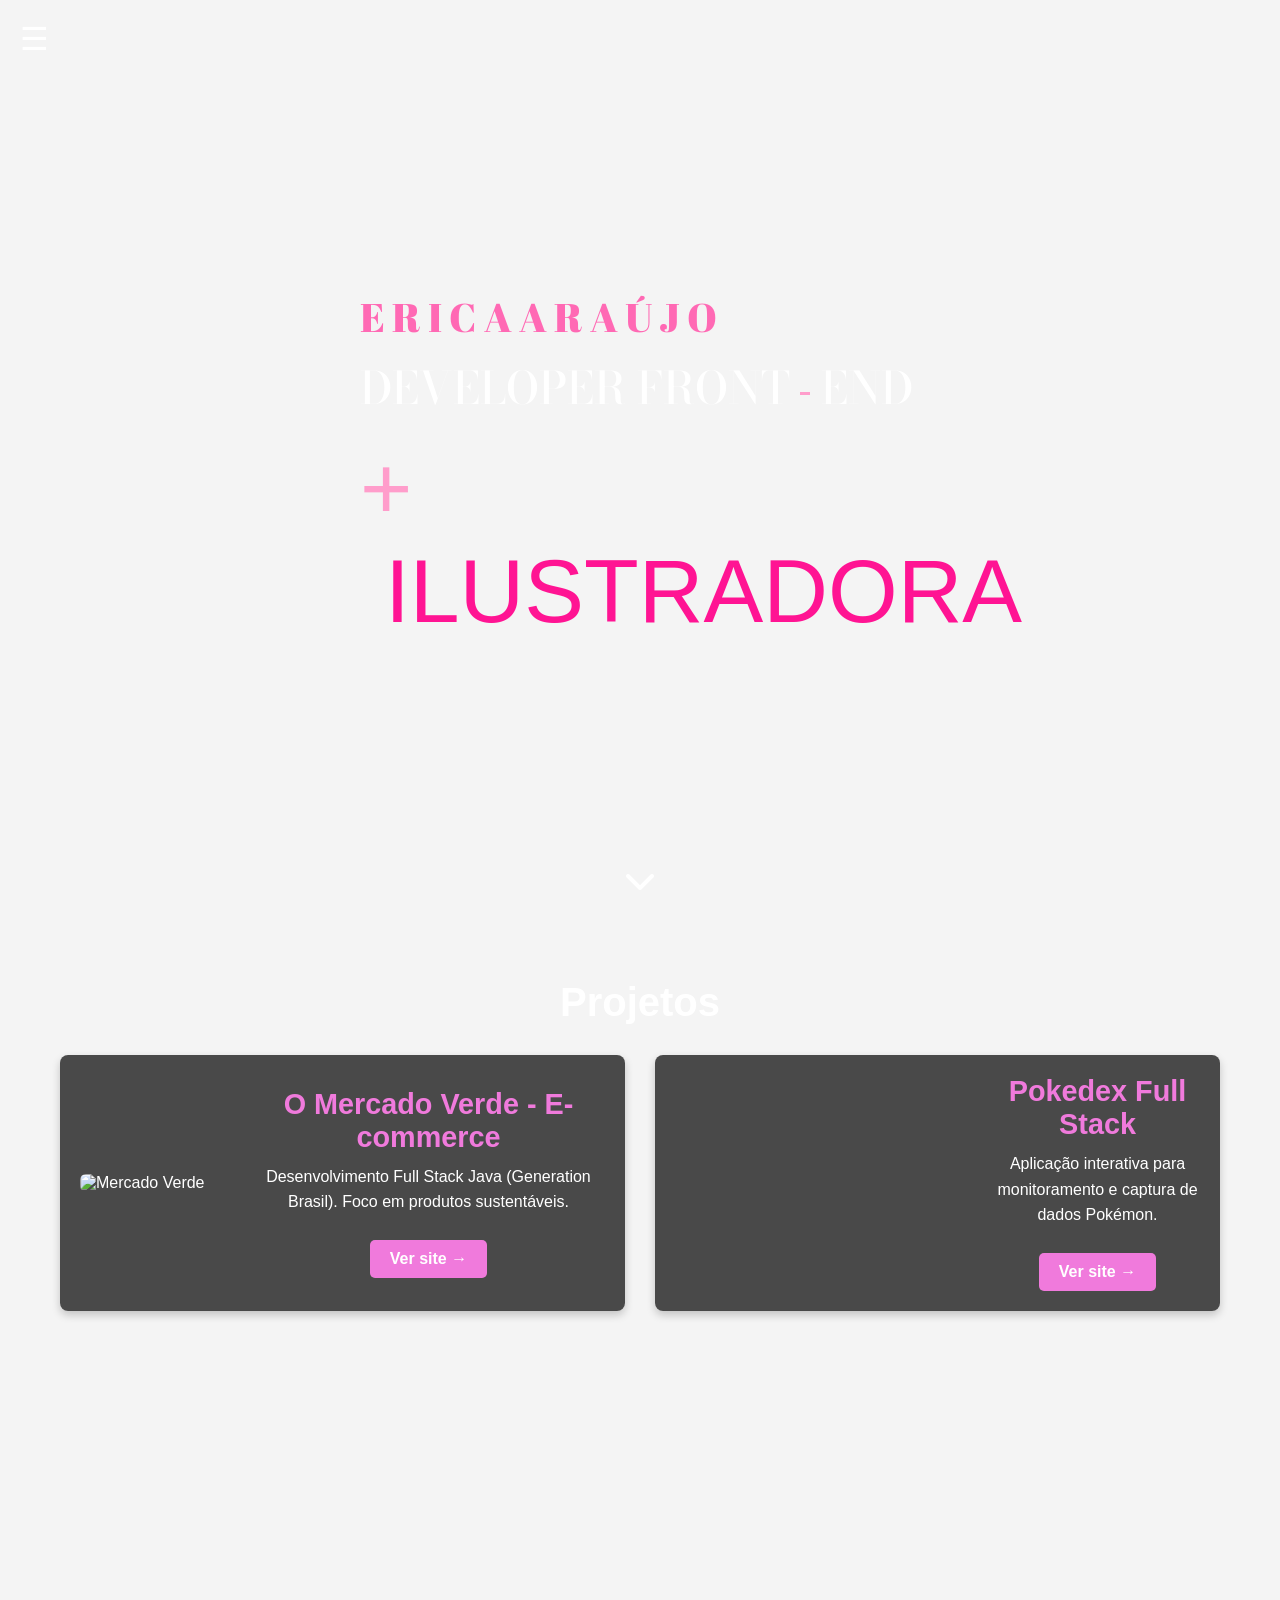
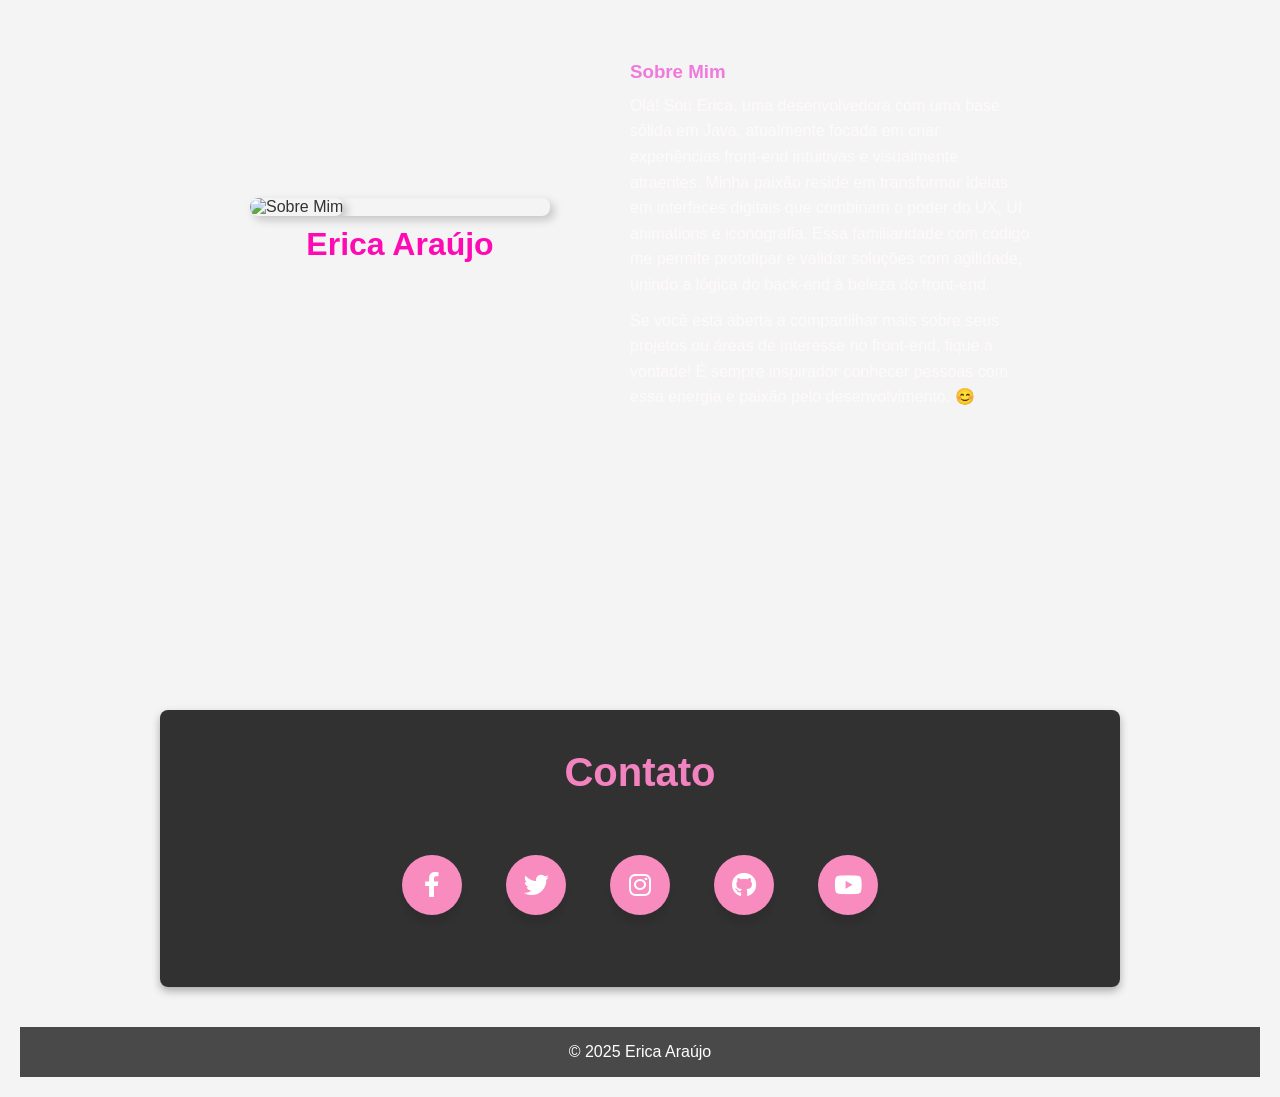
==== index.html @ 00ef0ef1 "meu portfolio 👩‍💻 Autoria Desenvolvido com dedicação por Erica Araújo da Silva." ====
<!DOCTYPE html>
<html lang="pt-br">
<head>
    
    <meta charset="UTF-8">
    <meta name="viewport" content="width=device-width, initial-scale=1.0">
    <title >Erica Araujo</title>
   <link rel="icon" href="data:image/svg+xml,<svg xmlns=%22http://www.w3.org/2000/svg%22 viewBox=%220 0 100 100%22><text y=%22.9em%22 font-size=%2290%22>🌸</text></svg>">
    <link rel="preconnect" href="https://fonts.googleapis.com">
    <link rel="preconnect" href="https://fonts.gstatic.com" crossorigin>
    <link href="https://fonts.googleapis.com/css2?family=Abril+Fatface&family=Bodoni+Moda:ital,opsz,wght@0,6..96,400..900;1,6..96,400..900&family=Chakra+Petch:ital,wght@0,300;0,400;0,500;0,600;0,700;1,300;1,400;1,500;1,600;1,700&display=swap" rel="stylesheet">
    <link rel="stylesheet" href="https://cdnjs.cloudflare.com/ajax/libs/font-awesome/6.0.0/css/all.min.css" integrity="sha512-9usAa10IRO0HhonpyAIVpjrylPvoDwiPUiKdWk5t3PyolY1cOd4DSE0Ga+ri4AuTroPR5aQvXU9xC6qOPnzFeg==" crossorigin="anonymous" referrerpolicy="no-referrer" />
    <link rel="stylesheet" href="style.css">
</head>
<body>
    <div class="conteudo-principal">
        <div id="menu-icon">&#9776;</div> <header class="inicio">
            <nav id="navegacao-principal">
                <ul>
            
                    <li><a href="#Home">Inicio</a></li>
                    <li><a href="#projetos">Projetos</a></li>
                    <li><a href="#habilidades">Habilidades</a></li>
                    <li><a href="#sobre">Sobre Mim</a></li>
                    <li><a href="#contato">Contato</a></li>
                    <li><a href="curriculo.html">Currículo</a></li>
                </ul>
            </nav>
        </header>

        <section id="apresentacao">
            <h1 class="nome-principal"> E R I C A     A R A Ú J O</h1>
            
            <div class="linha-decorativa"></div>
            <h2 class="profissao">
                DEVELOPER  FRONT<span class="linha-horizontal"></span> END  
            <div id="palavras-rotativas-container">
                <div class="linha-transicao"></div> 
                <span id="palavra-rotativa"></span>
            </div>
            
        </section>
        

         <div class="rolar-para-baixo">
            <i class="fa fa-chevron-down"></i>
         </div>
    
    </div>
        

    <section id="projetos">
    <h2>Projetos</h2>
    <div class="projetos-grid">
        
        <div class="projeto-item">
            <img src="imagens/The Green-Final (NOVO) (1).png" alt="Mercado Verde">
            <div class="projeto-info">
                <h3>O Mercado Verde - E-commerce</h3>
                <p>Desenvolvimento Full Stack Java (Generation Brasil). Foco em produtos sustentáveis.</p>
                <a href="https://projeto-the-green-market.vercel.app/" class="ver-site" target="_blank">Ver site →</a>
            </div>
        </div>

        <div class="projeto-item">
            <video autoplay loop muted playsinline class="video-projeto">
                <source src="/imagens/video-pokedex.mp4" type="video/mp4">
            </video>
            <div class="projeto-info">
                <h3>Pokedex Full Stack</h3>
                <p>Aplicação interativa para monitoramento e captura de dados Pokémon.</p>
                <a href="#" class="ver-site">Ver site →</a>
            </div>
        </div>

        </div>
</section>


<section id="sobre">
    <div class="sobre-container">
        <div class="sobre-imagem-e-nome">
            <div class="sobre-imagem" id="sobreImagemContainer">
                <img src="imagens/6.png" alt="Sobre Mim" id="sobreImagem">
            </div>
            <h2 class="nome-abaixo-imagem">Erica Araújo</h2>
        </div>
        <div class="sobre-texto">
            <h3>Sobre Mim</h3>
            <p>Olá! Sou Erica, uma desenvolvedora com uma base sólida em Java, atualmente focada em criar experiências front-end intuitivas e visualmente atraentes. Minha paixão reside em transformar ideias em interfaces digitais que combinam o poder do UX, UI animations e iconografia. Essa familiaridade com código me permite prototipar e validar soluções com agilidade, unindo a lógica do back-end à beleza do front-end. </p>
            <p>Se você está aberta a compartilhar mais sobre seus projetos ou áreas de interesse no front-end, fique à vontade! É sempre inspirador conhecer pessoas com essa energia e paixão pelo desenvolvimento. 😊</p>
        </div>
    </div>
</section>

<section id="contato">
    <h2>Contato</h2>
    <div class="container">

        <div class="button">
            <div class="icon">
                <i class="fab fa-facebook-f"></i>
            </div>
            <span>Facebook</span>
        </div>

        <div class="button">
            <div class="icon">
                <i class="fab fa-twitter"></i>
            </div>
            <span>Twitter</span>
        </div>

        <div class="button">
            <div class="icon">
                <i class="fab fa-instagram"></i>
            </div>
            <span>Instagram</span>
        </div>

        <div class="button">
            <div class="icon">
                <i class="fab fa-github"></i>
            </div>
            <span>Github</span>
        </div>

        <div class="button">
            <div class="icon">
                <i class="fab fa-youtube"></i>
            </div>
            <span>Youtube</span>
        </div>



    </div>
</section>
    

    

    <footer>

    <p>&copy; 2025 Erica Araújo</p>
</footer>

    <video autoplay loop muted class="video-fundo">
        <source src="videos/fundo0.22.mp4" type="video/mp4">
        Seu navegador não suporta vídeos HTML5.
    </video>

    <script src="script.js"></script> 
</body>
</html>
---- style.css ----
@import url('https://use.fontawesome.com/releases/v6.5.1/css/all.css');


* {
    font-family: Verdana, Geneva, Tahoma, sans-serif; 
    margin: 0;
    padding: 0;
    box-sizing: border-box;
  }





body {
    font-family:"Abril Fatface", serif;
    margin: 0;
    padding: 0;
    overflow-x: hidden; /* Impede barra de rolagem horizontal */
}


.conteudo-principal {
    position: relative; /* Garante que o conteúdo fique acima do vídeo */
    z-index: 1; /* Coloca o conteúdo acima do vídeo */
    min-height: 100vh; /* Garante que o conteúdo principal ocupe pelo menos a altura da tela */
    display: flex;
    flex-direction: column;
}

.video-fundo {
    position: fixed;
    top: 0;
    left: 0;
    width: 100%;
    height: 100%;
    object-fit: cover; /* Cobrir toda a tela mantendo a proporção */
    z-index: -1; /* Coloca o vídeo atrás do conteúdo */
}

/* Estilos para header, sections, footer, etc. (mantenha seus estilos existentes) */
.inicio {
    background-color: rgba(0, 0, 0, 0.5);
    color: #fff;
    padding: 1em 0;
    text-align: center;
    position: relative;
}





#menu-icon {
    color: #fff;
    font-size: 2em;
    cursor: pointer;
    position: fixed;
    top: 20px;
    left: 20px;
    z-index: 2;
}

.inicio nav#navegacao-principal {
    display: none;
    background-color: rgba(0, 0, 0, 0.8);
    position: fixed;
    top: 0;
    left: 0;
    width: 100%;
    padding: 1em 0;
    text-align: center;
    z-index: 1;
}

.inicio nav#navegacao-principal ul {
    list-style: none;
    padding: 0;
    margin: 0;
    display: flex; /* Use flexbox para alinhar os itens horizontalmente */
    justify-content: center; /* Centraliza os itens na horizontal */
}

.inicio nav#navegacao-principal ul li {
    display: inline; /* Mantém os itens em linha */
    margin: 0 15px; /* Adiciona margem horizontal entre os itens */
}

.inicio nav#navegacao-principal ul li a {
    text-decoration: none;
    color: #fff;
    font-weight: bold;
    transition: color 0.3s ease, border-bottom 0.3s ease;
    padding-bottom: 5px;
}

.inicio nav#navegacao-principal ul li a:hover {
    color: #f07adc;
    border-bottom: 2px solid #f07adc;
}

.inicio nav#navegacao-principal ul li a:active {
    color: #fa45cd;
    border-bottom: 2px solid #fa45cd;
}

.inicio {
    position: relative;
    padding: 0;
    text-align: left;
}

#apresentacao {
    text-align: left;
    padding: 80px 20px; /* Padding superior e inferior maior, laterais menores */
    margin: 80px auto 0 auto; /* Centraliza horizontalmente e ajusta a margem superior */
    border-radius: 2px;
    box-shadow: none;
    position: relative;
    width: 90%; /* Ocupa 90% da largura para responsividade */
    max-width: 960px; /* Largura máxima para telas maiores */
}

#apresentacao h1.nome-principal {
    font-size: 2em; /* Tamanho base da fonte */
    font-family: "Abril Fatface", serif;
    font-weight: normal;
    margin-bottom: 10px;
    text-align: left;
    color: #FF69B4;
    word-break: break-word; /* Evita quebras de linha em palavras longas */
}

#apresentacao h2.profissao {
    font-size: 2em; /* Tamanho base da fonte */
    font-family: "Bodoni Moda", serif;
    font-weight: 500;
    text-align: left;
    color: #fff;
    white-space: normal; /* Permite que a profissão quebre em várias linhas */
    word-break: break-word; /* Evita quebras de linha em palavras longas */
}

.linha-horizontal {
    display: inline-block;
    width: 2px; /* Diminui a largura para 30 pixels */
    height: 2px;
    background-color: #ff9dcb;
    margin-left: 10px;
    vertical-align: middle;
}

#palavras-rotativas-container {
    margin-top: 15px;
    text-align: left;
    font-size: 2em; /* Tamanho base da fonte */
    color: #ff1493;
    position: relative;
    display: inline-block;
}

#palavra-rotativa::before {
    content: "+ ";
    color: #ff9dcb;
    margin-right: 5px;
}

.linha-transicao {
    position: absolute;
    top: 50%;
    left: 0;
    width: 100%;
    height: 50px; /* Reduz a altura da linha de transição */
    background-color: #ff69b4;
    transform: translateY(-50%) scaleX(0);
    opacity: 0;
    transition: opacity 0.3s ease-in-out, transform 0.3s ease-in-out;
}

.transicionando .linha-transicao {
    opacity: 1;
    transform: translateY(-50%) scaleX(1);
}

.transicionando #palavra-rotativa {
    opacity: 0;
}



/* Media query para telas menores (até 600px) */
@media (max-width: 600px) {
    #apresentacao {
        padding: 60px 15px;
        margin-top: 60px; /* Ajusta a margem para baixo do menu fixo */
        width: 95%;
    }

    #apresentacao h1.nome-principal {
        font-size: 2em;
        text-align: center;
    }

    #apresentacao h2.profissao {
        font-size: 1.6em;
        text-align: center;
    }

    #palavras-rotativas-container {
        font-size: 1.3em;
        text-align: center;
    }

    .linha-horizontal {
        display: none; /* Oculta a linha em telas muito pequenas */
    }
}

/* Media query para telas médias (acima de 600px e até 992px) */
@media (min-width: 601px) and (max-width: 992px) {
    #apresentacao {
        padding: 100px 30px;
        width: 85%;
    }

    #apresentacao h1.nome-principal {
        font-size: 2.5em;
    }

    #apresentacao h2.profissao {
        font-size: 2.5em;
    }

    #palavras-rotativas-container {
        font-size: 2em;
    }
}

/* Media query para telas grandes (acima de 992px) */
@media (min-width: 993px) {
    #apresentacao {
        padding: 170px;
        margin-left: 170px; /* Restaura a margem esquerda original */
        width: fit-content; /* Adapta a largura ao conteúdo */
        max-width: none; /* Remove a largura máxima */
    }

    #apresentacao h1.nome-principal {
        font-size: 2.5em; /* Aumenta a fonte em telas grandes */
        text-align: left;
    }

    #apresentacao h2.profissao {
        font-size: 2.8em; /* Aumenta a fonte em telas grandes */
        text-align: left;
    }

    #palavras-rotativas-container {
        font-size: 2em; /* Aumenta a fonte em telas grandes */
        text-align: left;
    }

    .linha-horizontal {
        display: inline-block; /* Mostra a linha em telas grandes */
        width: 10px;
        height: 3px;
    }
}
#palavra-rotativa {
    display: inline-block;
    opacity: 1; /* Inicialmente visível */
    transition: opacity 0.3s ease-in-out;
}
.rolar-para-baixo {
    position: absolute;
    bottom: 20px; /* Ajuste a distância da parte inferior */
    left: 50%;
    transform: translateX(-50%);
    color: #fff; /* Cor do ícone */
    font-size: 2em; /* Tamanho do ícone */
    cursor: pointer;
    animation: moverParaBaixo 1.5s ease-in-out infinite;
}

@keyframes moverParaBaixo {
    0% { transform: translateY(0) translateX(-50%); opacity: 0.8; }
    50% { transform: translateY(10px) translateX(-50%); opacity: 1; }
    100% { transform: translateY(0) translateX(-50%); opacity: 0.8; }
}


#projetos {
    padding: 40px 20px;
    margin: 20px auto;
    background-color: transparent; /* Mantenha o fundo transparente, se desejar */
    color: #fff; /* Cor do texto branco */
    text-align: center; /* Centraliza o título "Projetos" */
    max-width: 1200px; /* Largura máxima da seção */
}

#projetos h2 {
    color: #fff;
    margin-bottom: 30px;
    font-size: 2.5em;
}

#projetos h2:hover {
    color: #ff69b4; /* Cor rosa (você pode usar outra tonalidade de rosa) */
    cursor: pointer; /* Opcional: muda o cursor para indicar interatividade */
}

.projetos-grid {
    display: grid;
    grid-template-columns: repeat(auto-fit, minmax(300px, 1fr)); /* Cria colunas responsivas */
    gap: 30px; /* Espaçamento entre os itens */
    margin-top: 20px;
}

.projeto-item {
    background-color: rgba(0, 0, 0, 0.7);
    border-radius: 8px;
    padding: 20px;
    text-align: left;
    box-shadow: 0 4px 8px rgba(0, 0, 0, 0.2);
    transition: transform 0.3s ease;
    margin-bottom: 20px;
    display: grid; /* Ativa o Grid */
    display: flex;
    grid-template-columns: 200px 1fr; /* Define duas colunas: imagem (largura fixa) e texto (ocupa o restante) */
    gap: 20px; /* Espaçamento entre as colunas */
    align-items: center; /* Alinha verticalmente os itens */
}



.projeto-item img {
    width: 50%;
    height: auto;
    border-radius: 6px;
}

@media (max-width: 768px) {
    .projeto-item {
        grid-template-columns: 1fr; /* Uma coluna em telas menores */
    }
    .projeto-item img {
        margin-bottom: 15px;
    }
}



.projeto-item h3 {
    color: #f07adc;
    margin-top: 0;
    margin-bottom: 10px;
    font-size: 1.8em;
}

.projeto-item p {
    line-height: 1.6;
    margin-bottom: 15px;
    font-size: 1em;
}

.projeto-item .ver-site {
    display: inline-block;
    background-color: #f07adc;
    color: #fff;
    padding: 10px 20px;
    border-radius: 5px;
    text-decoration: none;
    font-weight: bold;
    transition: background-color 0.3s ease;
}

.projeto-item .ver-site:hover {
    background-color: #fa45cd;
}
.projeto-info {
    /* Outros estilos que você já tenha */
    display: flex;
    flex-direction: column;
    align-items: center; /* Centraliza horizontalmente */
    text-align: center; /* Centraliza o texto dentro do elemento, se necessário */
}

.projeto-info h3 {
    margin-bottom: 10px; /* Ajuste o espaçamento conforme necessário */
}

.ver-site {
    /* Seus estilos existentes para o botão */
    /* Adicione margens para controlar o espaçamento ao redor do botão, se necessário */
    margin-top: 10px;
}

/* Estilos para telas menores (opcional: empilha imagem e texto) */
@media (max-width: 768px) {
    .projeto-item {
        grid-template-columns: 1fr; /* Uma coluna em telas menores */
    }

    .projeto-item img {
        margin-bottom: 15px;
    }
}

.habilidades-container {
    display: flex;
    flex-wrap: wrap;
    justify-content: center;
    gap: 20px; /* Espaçamento entre os cards */
}

.habilidade-card {
    width: 150px; /* Ajuste conforme necessário */
    height: 150px; /* Ajuste conforme necessário */
    perspective: 1000px; /* Necessário para o efeito 3D */
    justify-content: center;
}

.card-inner {
    position: relative;
    width: 100%;
    height: 100%;
    transition: transform 0.8s;
    transform-style: preserve-3d;
    cursor: pointer; /* Indica que o cartão é interativo */
}

.habilidade-card:hover .card-inner {
    transform: rotateY(180deg);
}

.card-front, .card-back {
    position: absolute;
    width: 100%;
    height: 100%;
    backface-visibility: hidden; /* Esconde a parte de trás quando virada */
    display: flex;
    justify-content: center;
    align-items: center;
    border-radius: 8px; /* Opcional: bordas arredondadas */
    box-shadow: 2px 2px 5px rgba(14, 14, 14, 0.103); /* Opcional: sombra */
}

.card-front {
    background-color: #00000000; /* Cor de fundo da frente */
}

.card-back {
    justify-content: center;
    background-color: #ff1fcf; /* Cor de fundo de trás */
    transform: rotateY(180deg);
}

.card-front img {
    justify-content: center;
    max-width: 80%;
    max-height: 80%;
}

.card-back h3 {
    margin: 0;
    font-size: 1.2em;
}
.seta-lateral {
    position: absolute;
    top: 50%;
    right: 10px;
    transform: translateY(-50%);
    font-size: 1.5em;
    color: #666; /* Cor da seta */
}



#habilidades {
    padding: 20px;
    margin: 20px auto;
    background: linear-gradient(45deg, rgba(0, 0, 0, 0.7), rgba(30, 30, 30, 0.7), rgba(0, 0, 0, 0.7));
    background-size: 200% 200%;
    border-radius: 5px;
    box-shadow: 0 0 10px rgba(0, 0, 0, 0.1);
    text-align: center;
    position: relative;
    max-width: 960px;
    color: #fff;
    overflow: hidden;
    animation: moverFundoHabilidades 4s ease infinite; /* Adiciona a animação */
    justify-content: center;
}

#habilidades h2 {
    color: #fff;
    margin-bottom: 1em;
}

@keyframes moverFundoHabilidades {
    0% {background-position: 0% 50%;}
    50% {background-position: 100% 50%;}
    100% {background-position: 0% 50%;}
}

.habilidades-container {
    display: flex;
    padding: 20px 0;
    width: fit-content;
    animation: carrosselSuave 30s linear infinite;
    /* Remova a propriedade gap se estiver causando problemas */
    /* gap: 20px; */
}



/* ... (seu CSS anterior) ... */

.habilidade-card {
    background-color: rgba(255, 255, 255, 0.1);
    border: 1px solid rgba(255, 255, 255, 0.2);
    border-radius: 8px;
    padding: 5px; /* Diminuí o padding interno */
    width: 90px; /* Diminuindo a largura */
    height: 80px; /* Diminuindo a altura */
    box-shadow: 0 2px 5px rgba(0, 0, 0, 0.2);
    text-align: center;
    flex-shrink: 0;
    perspective: 1000px;
    cursor: pointer;
    transition: transform 0.6s ease-in-out;
    transform-style: preserve-3d;
    margin-right: 20px;
}

.card-front img {
    max-width: 150px; /* Diminuí o tamanho máximo da imagem */
    max-height: 60px;
    margin-bottom: 0.5em; /* Mantive a margem inferior */
    transform: rotateY(180deg);
}

.card-front h3 {
    font-size: 1em; /* Diminuí o tamanho da fonte do título */
    transform: rotateY(180deg);
}

.card-back p {
    font-size: 0.85em; /* Diminuí o tamanho da fonte da descrição */
    transform: rotateY(180deg);
}

/* Responsividade (ajuste conforme necessário para telas menores) */
@media (max-width: 768px) {
    .habilidade-card {
        min-width: 150px; /* Ajuste para telas menores */
        padding: 10px;
        margin-right: 15px;
    }

    .card-front img {
        max-width: 50px;
        max-height: 50px;
        margin-bottom: 0.3em;
    }

    .card-front h3 {
        font-size: 0.9em;
    }

    .card-back p {
        font-size: 0.75em;
        transform: rotateY(180deg);
    }
}

.habilidade-card h3 {
    margin-top: 0;
    text-align: center;
}

.habilidade-card:last-child {
    margin-right: 0;
}




/* Responsividade para a seção de habilidades */
@media (max-width: 768px) {
    #apresentacao h1 {
        font-size: 2em;
    }

    #apresentacao button {
        font-size: 0.9em;
        padding: 0.6em 1.2em;
    }

    #sobre {
        padding-left: 10px;
        padding-right: 10px;
        margin: 10px auto;
    }

    .habilidades-container {
        padding-left: 10px;
        padding-right: 10px;
    }

    .habilidade-card {
        min-width: 150px;
        margin-right: 10px;
        padding: 10px;
    }

    .card-front img {
        max-width: 60px;
        max-height: 60px;
        margin-bottom: 0.3em;
    }

    .card-front h3 {
        font-size: 1em;
    }

    .card-back p {
        font-size: 0.8em;
        
    }
}

#sobre {
    padding: 90px;
    max-width: 960px;
    margin: 200px auto;
    position: relative;
}

.sobre-container {
    display: flex; /* Alinha os itens (imagem/nome e texto) lado a lado */
    align-items: center; /* Alinha verticalmente os itens ao centro */
    width: 100%;
    gap: 80px; /* Espaçamento entre a imagem/nome e o texto */
}

.sobre-imagem-e-nome {
    display: flex;
    flex-direction: column; /* Alinha imagem e nome verticalmente */
    align-items: center; /* Centraliza imagem e nome horizontalmente */
    margin-bottom: 0; /* Remove a margem inferior que tínhamos antes */
}

.sobre-imagem {
    width: 300px; /* Defina uma largura fixa para a imagem */
    position: relative;
    perspective: 800px;
    overflow: hidden;
    border-radius: 8px;
    box-shadow: 4px 4px 10px rgba(0, 0, 0, 0.2);
    margin-bottom: 10px; /* Espaço entre a imagem e o nome */
}

.sobre-imagem img {
    width: 100%;
    height: auto;
    border-radius: 8px;
    box-shadow: 4px 4px 10px rgba(0, 0, 0, 0.2);
    transition: transform 0.3s ease-out;
    transform-origin: center center;
}

.sobre-imagem:hover img {
    transform: translate(10px, -10px);
    box-shadow: 8px 8px 15px rgba(0, 0, 0, 0.4);
}

.nome-abaixo-imagem {
    margin-top: 0;
    font-size: 2em;
    color: #333;
    margin-bottom: 0; /* Remove a margem inferior para alinhar com o texto */
}

.sobre-texto {
    flex: 1; /* O texto ocupa o espaço restante à direita */
    text-align: left;
}

.sobre-texto h3 {
    text-align: left; /* Alinha o subtítulo "Sobre Mim" à esquerda */
    margin-top: 0;
    margin-bottom: 10px;
}

.sobre-texto p {
    color: #fffafa;
    line-height: 1.6;
    margin-bottom: 10px;
}
#sobre h2 {
    text-align: center;
    margin-bottom: 20px; /* Espaço abaixo do título */
    color: #ff09b5;
}
/* Media query para telas menores (até 768px) */
@media (max-width: 768px) {
    #sobre {
        padding: 20px; /* Reduz o padding em telas menores */
        margin: 100px auto; /* Ajusta a margem superior */
    }

    .sobre-container {
        flex-direction: column; /* Empilha imagem e texto */
        align-items: center; /* Centraliza os itens */
        gap: 20px; /* Reduz o espaçamento */
    }

    .sobre-imagem-e-nome {
        align-items: center; /* Centraliza imagem e nome */
    }

    .sobre-imagem {
        width: 80%; /* Aumenta a largura da imagem */
        max-width: 300px; /* Mantém um limite máximo */
        margin-bottom: 20px; /* Adiciona espaço abaixo da imagem */
    }

    .sobre-texto {
        text-align: center; /* Centraliza o texto */
    }

    .sobre-texto h3 {
        text-align: center; /* Centraliza o subtítulo */
    }
}

/* Media query para telas ainda menores (até 480px) */
@media (max-width: 480px) {
    .sobre-imagem {
        width: 95%; /* Ocupa quase toda a largura em telas muito pequenas */
    }

    .nome-abaixo-imagem {
        font-size: 1.5em; /* Reduz o tamanho do nome em telas muito pequenas */
    }
}
@media (max-width: 768px) {
    .inicio nav#navegacao-principal {
        display: block; /* Garante que o menu apareça quando o ícone é clicado */
        padding: 2em 0; /* Aumenta o padding vertical */
    }

    .inicio nav#navegacao-principal ul {
        flex-direction: column; /* Alinha os itens verticalmente */
        align-items: center; /* Centraliza os itens */
    }

    .inicio nav#navegacao-principal ul li {
        margin: 15px 0; /* Aumenta a margem vertical */
        display: block; /* Faz com que cada item ocupe uma linha */
    }

    
}
#contato {
    padding: 40px 20px;
    margin: 40px auto;
    background-color: rgba(0, 0, 0, 0.8);
    border-radius: 8px;
    box-shadow: 0 4px 8px rgba(0, 0, 0, 0.3);
    text-align: center;
    position: relative;
    max-width: 960px;
    color: #fff;
}

#contato h2 {
    color: #f382c0;
    margin-bottom: 1.5em;
    font-size: 2.5em;
}

#contato p {
    color: #eee;
    font-size: 1.1em;
    line-height: 1.7;
    margin-bottom: 2em;
}

#contato > div {
    display: flex;
    justify-content: center;
    gap: 30px;
    margin-bottom: 2em;
    flex-wrap: wrap;
}

:root{
    --facebook:#4267b2;
    --twitter: #1da1f2;
    --instagram: #e1306c;
    --github: #333;
    --youtube: #ff0000;
}



.container .button{
    display: inline-block;
    height: 60px;
    width: 60px;
    margin: 0 7px;
    background-color: #f88cbf;
    overflow: hidden;
    border-radius: 50px;
    cursor: pointer;
    box-shadow: 0px 10px 10px rgba(0, 0, 0, 0.1);
    transition: all 0.3s ease-out;
}

.container .button .icon{
    display: inline-block;
    height: 60px;
    width: 60px;
    text-align: center;
    line-height: 60px;
    border-radius: 50px;
    transition: all 0.3s ease-out;
}

.container .button:hover{
    width: 200px;
}

.container .button:hover .icon{
    color: #fff;
}

.container .button:nth-child(1):hover .icon{
    background-color: var(--facebook);
}

.container .button:nth-child(2):hover .icon{
    background-color: var(--twitter);
}

.container .button:nth-child(3):hover .icon{
    background-color: var(--instagram);
}

.container .button:nth-child(4):hover .icon{
    background-color: var(--github);
}

.container .button:nth-child(5):hover .icon{
    background-color: var(--youtube);
}

.container .button .icon i{
    font-size: 25px;
    line-height: 60px;
    transition: all 0.3s ease-out;
}

.container .button span{
    font: 20px;
    font-weight: 500px;
    margin-left: 10px;
    transition: all 0.3s ease-out;
}

.container .button:nth-child(1):hover span{
    color: var(--facebook);
}

.container .button:nth-child(2):hover span{
    color: var(--twitter);
}

.container .button:nth-child(3):hover span{
    color: var(--instagram);
}

.container .button:nth-child(4):hover span{
    color: var(--github);
}

.container .button:nth-child(5):hover span{
    color: var(--youtube);
}

/* Estilos responsivos para a seção de contato */
@media (max-width: 768px) {
    #contato {
        padding: 30px 15px;
        margin: 30px auto;
    }

    #contato h2 {
        font-size: 2em;
        margin-bottom: 1em;
    }

    #contato > div {
        gap: 20px;
        margin-bottom: 1.5em;
    }

    .figure {
        width: 60px;
        height: 60px;
    }

    .fa-brands {
        font-size: 28px;
    }
}

@media (max-width: 480px) {
    #contato h2 {
        font-size: 1.8em;
    }

    #contato p {
        font-size: 1em;
    }

    #contato > div {
        gap: 15px;
    }

    .figure {
        width: 50px;
        height: 50px;
    }

    .fa-brands {
        font-size: 24px;
    }
}


body {
    font-family: sans-serif;
    margin: 20px;
    background-color: #f4f4f4;
    color: #333;
}

.curriculo {
    max-width: 800px;
    margin: 0 auto;
    background-color: #fff;
    padding: 30px;
    box-shadow: 0 0 10px rgba(0, 0, 0, 0.1);
}

header {
    text-align: center;
    margin-bottom: 20px;
}

h1, h2, h3 {
    color: #f07adc; /* Sua cor de destaque */
}

.experiencia .item, .educacao .item {
    margin-bottom: 15px;
    padding-bottom: 15px;
    border-bottom: 1px solid #eee;
}

.item:last-child {
    border-bottom: none;
}

.cargo {
    font-weight: bold;
}

.periodo {
    font-style: italic;
    color: #777;
}

.habilidades ul {
    list-style: none;
    padding: 0;
    display: flex;
    gap: 10px;
}

.habilidades li {
    background-color: #f9f9f9;
    padding: 5px 10px;
    border-radius: 5px;
    border: 1px solid #eee;
}





footer {
    background-color: rgba(0, 0, 0, 0.7);
    color: #fff;
    padding: 1em 0;
    text-align: center;
    position: relative;
    margin-top: auto; /* Empurra o footer para a parte inferior do flex container */
}
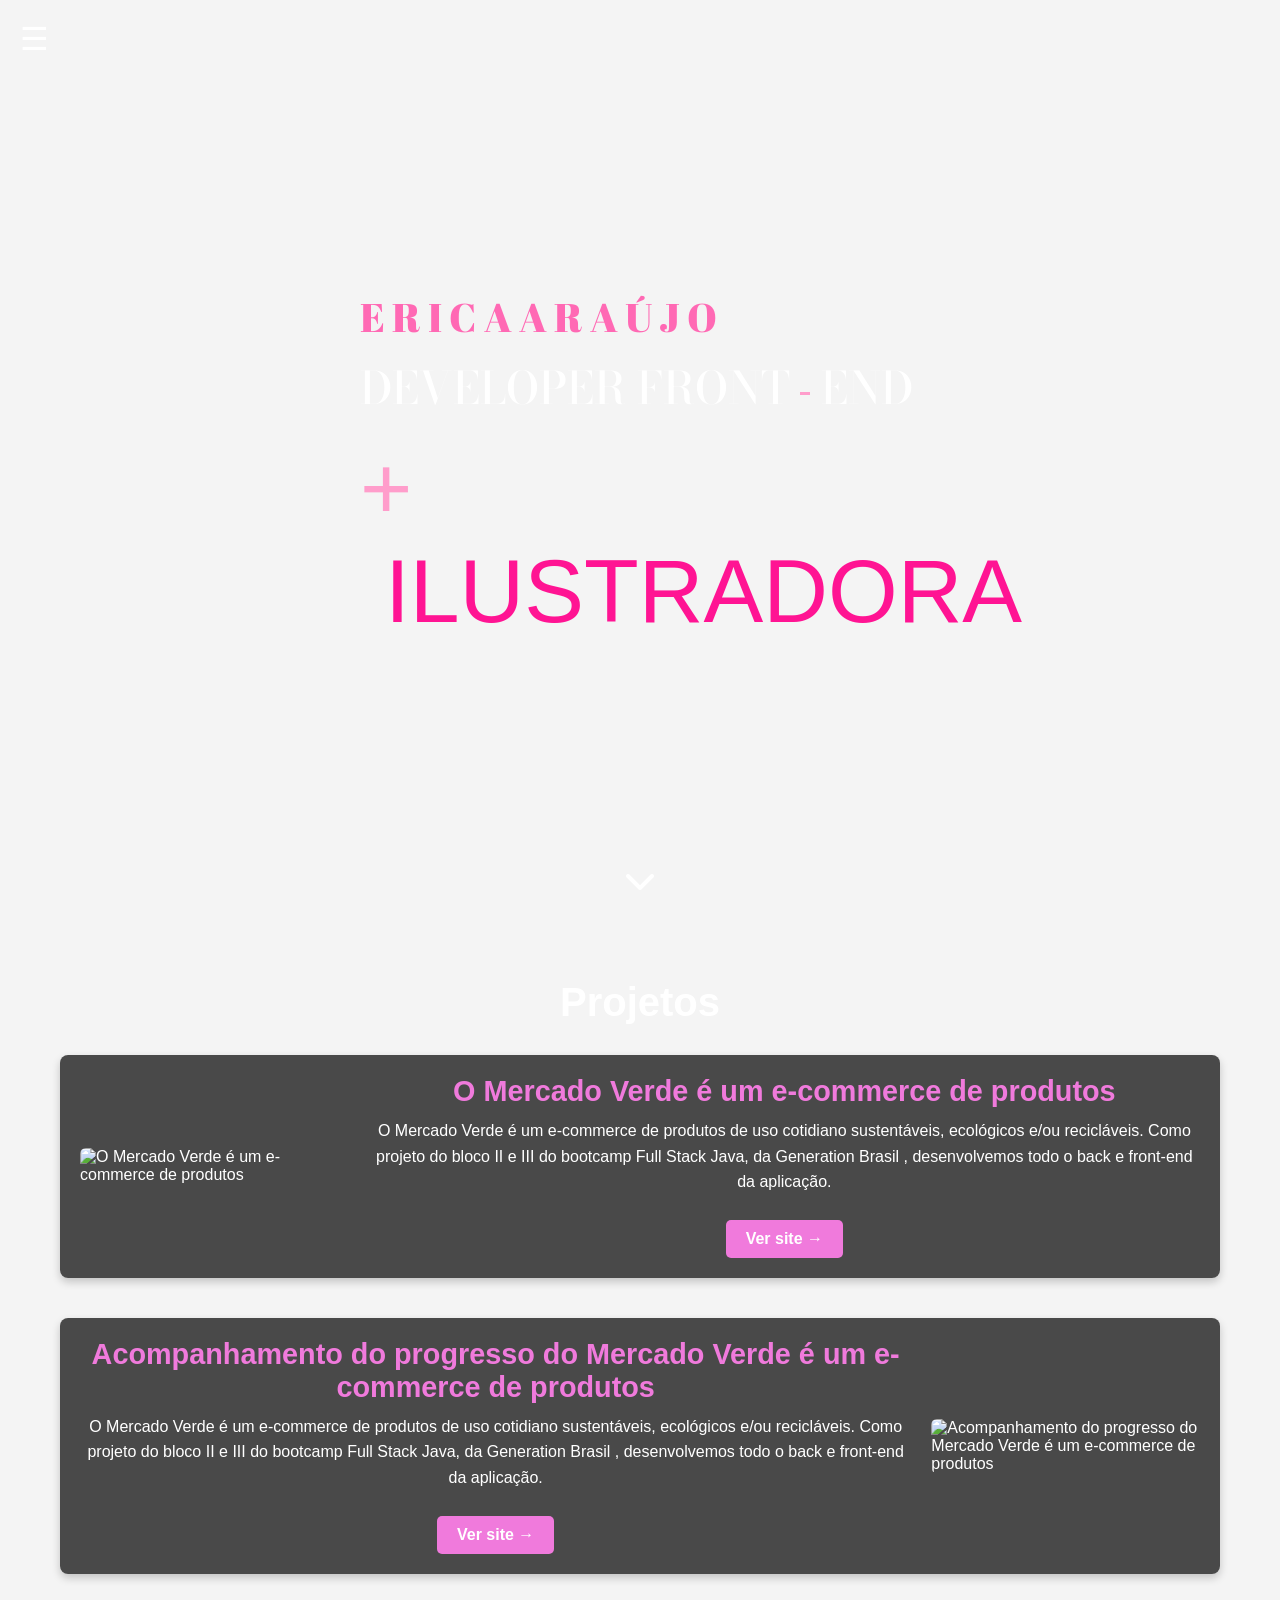
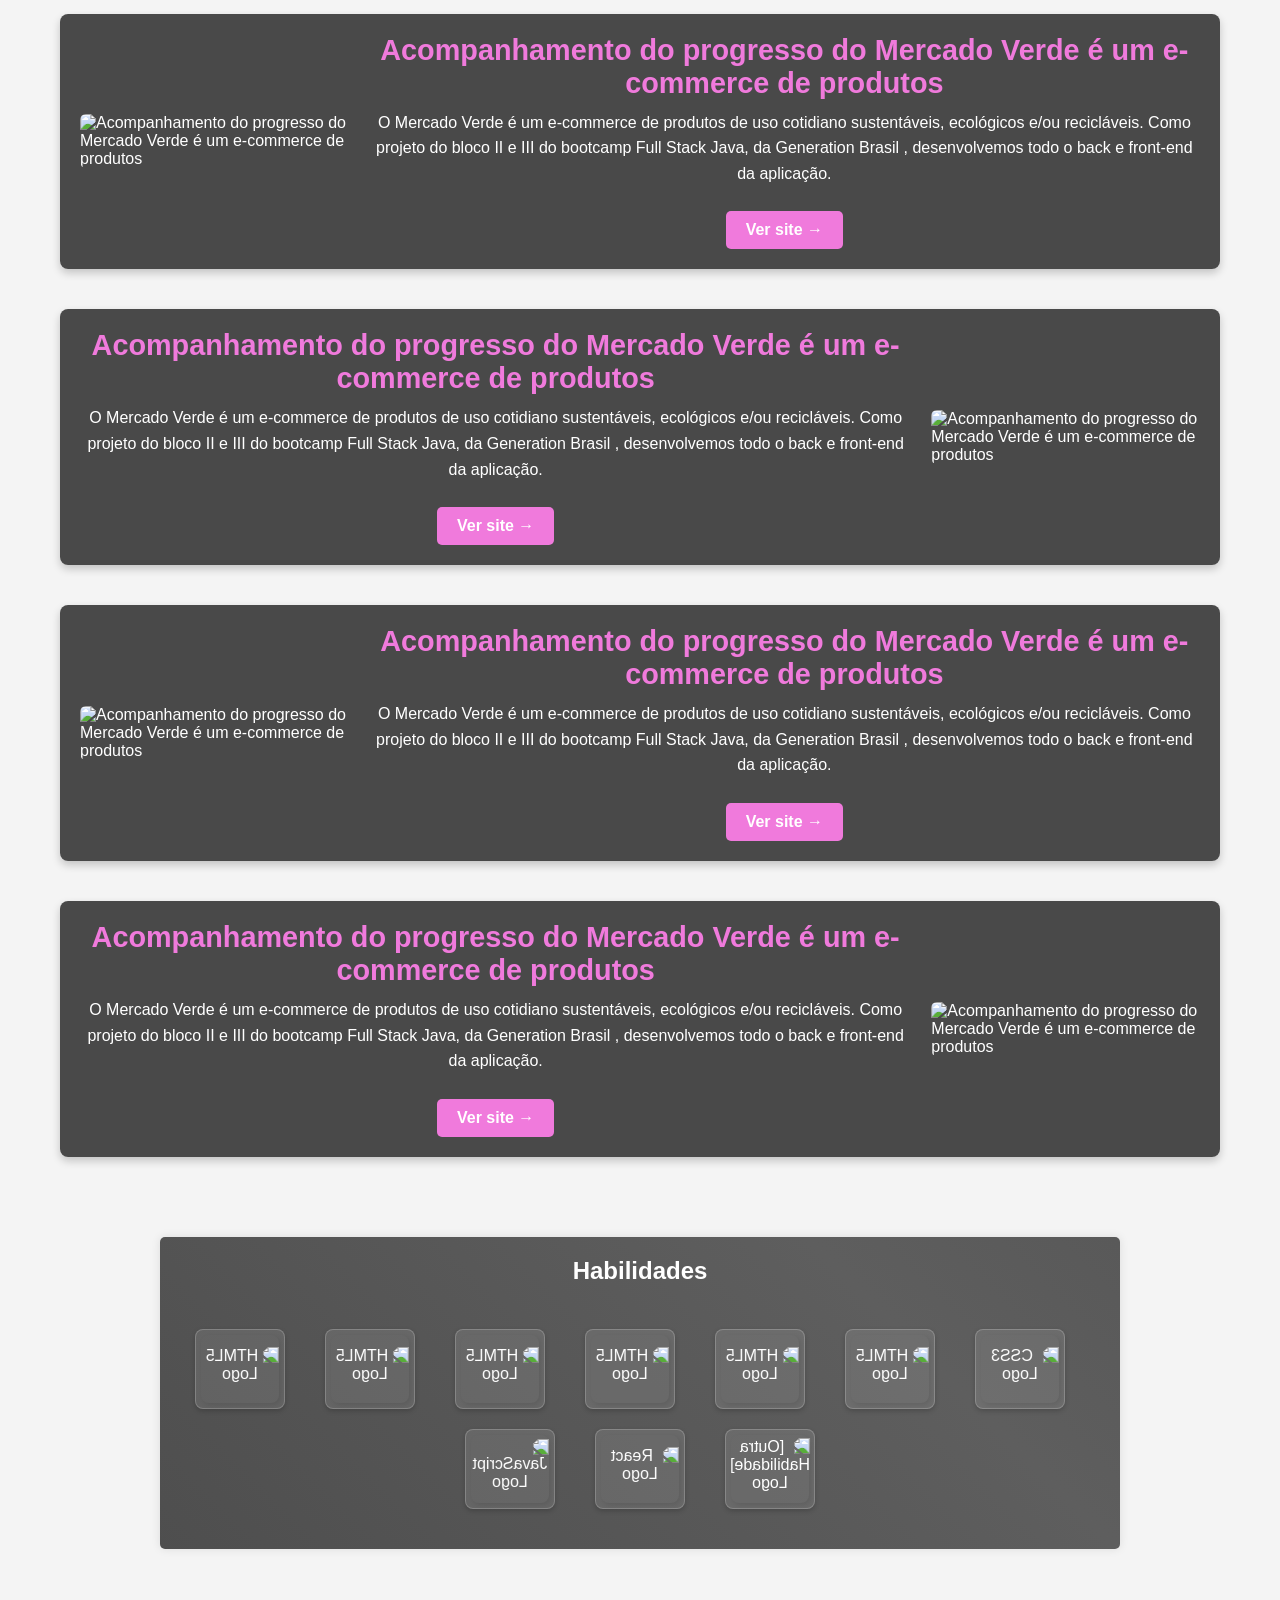
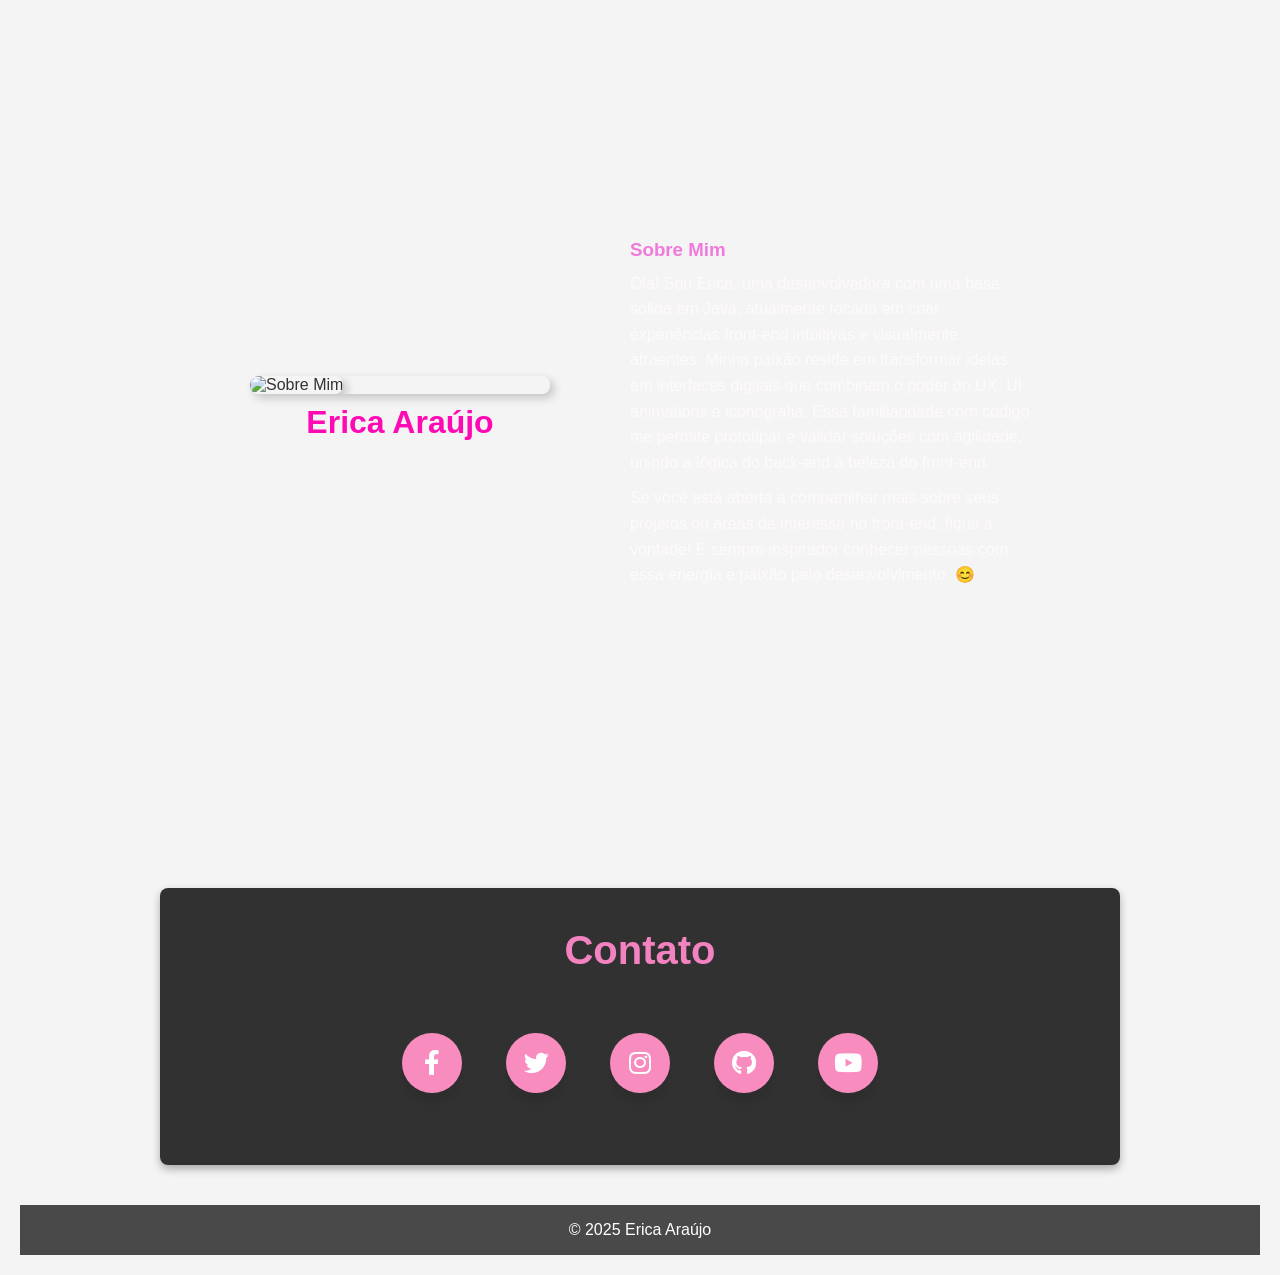
==== commit 0ca0ef2d: "Published deploy for meusiteportfolio Published deploy for meusiteportfolio" ====
--- a/index.html
+++ b/index.html
@@ -50,31 +50,198 @@
         
 
     <section id="projetos">
-    <h2>Projetos</h2>
-    <div class="projetos-grid">
-        
-        <div class="projeto-item">
-            <img src="imagens/The Green-Final (NOVO) (1).png" alt="Mercado Verde">
-            <div class="projeto-info">
-                <h3>O Mercado Verde - E-commerce</h3>
-                <p>Desenvolvimento Full Stack Java (Generation Brasil). Foco em produtos sustentáveis.</p>
-                <a href="https://projeto-the-green-market.vercel.app/" class="ver-site" target="_blank">Ver site →</a>
-            </div>
-        </div>
-
-        <div class="projeto-item">
-            <video autoplay loop muted playsinline class="video-projeto">
-                <source src="/imagens/video-pokedex.mp4" type="video/mp4">
-            </video>
-            <div class="projeto-info">
-                <h3>Pokedex Full Stack</h3>
-                <p>Aplicação interativa para monitoramento e captura de dados Pokémon.</p>
-                <a href="#" class="ver-site">Ver site →</a>
-            </div>
-        </div>
-
-        </div>
+        <h2>Projetos</h2>
+        <div class="projetos-grid">
+            <div class="projeto-item">
+                <img src="imagens/The Green-Final (NOVO) (1).png" alt="O Mercado Verde é um e-commerce de produtos">
+                <div class="projeto-info">
+                    <h3>O Mercado Verde é um e-commerce de produtos</h3>
+                    <p>O Mercado Verde é um e-commerce de produtos de uso cotidiano sustentáveis, ecológicos e/ou recicláveis. Como projeto do bloco II e III do bootcamp Full Stack Java, da Generation Brasil , desenvolvemos todo o back e front-end da aplicação.</p>
+                    <a href="https://projeto-the-green-market.vercel.app/" class="ver-site">Ver site →</a>
+                </div>
+            </div>
+   
+    
+        </div>
+            <div class="projetos-grid">
+                <div class="projeto-item">
+                    
+                    <div class="projeto-info">
+                        <h3>Acompanhamento do progresso do Mercado Verde é um e-commerce de produtos</h3>
+                        <p>O Mercado Verde é um e-commerce de produtos de uso cotidiano sustentáveis, ecológicos e/ou recicláveis. Como projeto do bloco II e III do bootcamp Full Stack Java, da Generation Brasil , desenvolvemos todo o back e front-end da aplicação.</p>
+                        <a href="https://projeto-the-green-market.vercel.app/" class="ver-site">Ver site →</a>
+                    </div>
+                    <img src="imagens/1.png" alt="Acompanhamento do progresso do Mercado Verde é um e-commerce de produtos">
+                </div>
+
+                
+        
+            </div>
+            <div class="projetos-grid">
+                <div class="projeto-item">
+                    <img src="imagens/2.png" alt="Acompanhamento do progresso do Mercado Verde é um e-commerce de produtos">
+                    <div class="projeto-info">
+                        <h3>Acompanhamento do progresso do Mercado Verde é um e-commerce de produtos</h3>
+                        <p>O Mercado Verde é um e-commerce de produtos de uso cotidiano sustentáveis, ecológicos e/ou recicláveis. Como projeto do bloco II e III do bootcamp Full Stack Java, da Generation Brasil , desenvolvemos todo o back e front-end da aplicação.</p>
+                        <a href="https://projeto-the-green-market.vercel.app/" class="ver-site">Ver site →</a>
+                    </div>
+                </div>
+       
+        
+            </div>
+
+            <div class="projetos-grid">
+                <div class="projeto-item">
+                    
+                    <div class="projeto-info">
+                        <h3>Acompanhamento do progresso do Mercado Verde é um e-commerce de produtos</h3>
+                        <p>O Mercado Verde é um e-commerce de produtos de uso cotidiano sustentáveis, ecológicos e/ou recicláveis. Como projeto do bloco II e III do bootcamp Full Stack Java, da Generation Brasil , desenvolvemos todo o back e front-end da aplicação.</p>
+                        <a href="https://projeto-the-green-market.vercel.app/" class="ver-site">Ver site →</a>
+                    </div>
+                    <img src="imagens/3.png" alt="Acompanhamento do progresso do Mercado Verde é um e-commerce de produtos">
+                </div>
+
+                
+        
+            </div>
+
+            <div class="projetos-grid">
+                <div class="projeto-item">
+                    <img src="imagens/4.png" alt="Acompanhamento do progresso do Mercado Verde é um e-commerce de produtos">
+                    <div class="projeto-info">
+                        <h3>Acompanhamento do progresso do Mercado Verde é um e-commerce de produtos</h3>
+                        <p>O Mercado Verde é um e-commerce de produtos de uso cotidiano sustentáveis, ecológicos e/ou recicláveis. Como projeto do bloco II e III do bootcamp Full Stack Java, da Generation Brasil , desenvolvemos todo o back e front-end da aplicação.</p>
+                        <a href="https://projeto-the-green-market.vercel.app/" class="ver-site">Ver site →</a>
+                    </div>
+                </div>
+       
+        
+            </div>
+
+            <div class="projetos-grid">
+                <div class="projeto-item">
+                    
+                    <div class="projeto-info">
+                        <h3>Acompanhamento do progresso do Mercado Verde é um e-commerce de produtos</h3>
+                        <p>O Mercado Verde é um e-commerce de produtos de uso cotidiano sustentáveis, ecológicos e/ou recicláveis. Como projeto do bloco II e III do bootcamp Full Stack Java, da Generation Brasil , desenvolvemos todo o back e front-end da aplicação.</p>
+                        <a href="https://projeto-the-green-market.vercel.app/" class="ver-site">Ver site →</a>
+                    </div>
+                    <img src="imagens/5.png" alt="Acompanhamento do progresso do Mercado Verde é um e-commerce de produtos">
+                </div>
+    </section>
+
+    
+
+    
+
+   <section id="habilidades">
+    <h2>Habilidades</h2>
+    <div class="habilidades-container">
+        <div class="habilidade-card">
+            <div class="card-inner">
+                <div class="card-front">
+                    <img src="imagens/HTML.png" alt="HTML5 Logo">
+                </div>
+                <div class="card-back">
+                    <h3>HTML</h3>
+                </div>
+            </div>
+        </div>
+        <div class="habilidade-card">
+            <div class="card-inner">
+                <div class="card-front">
+                    <img src="imagens/HTML.png" alt="HTML5 Logo">
+                </div>
+                <div class="card-back">
+                    <h3>HTML</h3>
+                </div>
+            </div>
+        </div>
+        <div class="habilidade-card">
+            <div class="card-inner">
+                <div class="card-front">
+                    <img src="imagens/HTML.png" alt="HTML5 Logo">
+                </div>
+                <div class="card-back">
+                    <h3>HTML</h3>
+                </div>
+            </div>
+        </div>
+        <div class="habilidade-card">
+            <div class="card-inner">
+                <div class="card-front">
+                    <img src="imagens/HTML.png" alt="HTML5 Logo">
+                </div>
+                <div class="card-back">
+                    <h3>HTML</h3>
+                </div>
+            </div>
+        </div>
+        <div class="habilidade-card">
+            <div class="card-inner">
+                <div class="card-front">
+                    <img src="imagens/HTML.png" alt="HTML5 Logo">
+                </div>
+                <div class="card-back">
+                    <h3>HTML</h3>
+                </div>
+            </div>
+        </div>
+        <div class="habilidade-card">
+            <div class="card-inner">
+                <div class="card-front">
+                    <img src="imagens/HTML.png" alt="HTML5 Logo">
+                </div>
+                <div class="card-back">
+                    <h3>HTML</h3>
+                </div>
+            </div>
+        </div>
+        <div class="habilidade-card">
+            <div class="card-inner">
+                <div class="card-front">
+                    <img src="imagens/CSS.png" alt="CSS3 Logo">
+                </div>
+                <div class="card-back">
+                    <h3>CSS</h3>
+                </div>
+            </div>
+        </div>
+        <div class="habilidade-card">
+            <div class="card-inner">
+                <div class="card-front">
+                    <img src="imagens/Javascript.png" alt="JavaScript Logo">
+                </div>
+                <div class="card-back">
+                    <h3>JavaScript</h3>
+                </div>
+            </div>
+        </div>
+        <div class="habilidade-card">
+            <div class="card-inner">
+                <div class="card-front">
+                    <img src="imagens/REACT.png" alt="React Logo">
+                </div>
+                <div class="card-back">
+                    <h3>React</h3>
+                </div>
+            </div>
+        </div>
+        
+        <div class="habilidade-card">
+            <div class="card-inner">
+                <div class="card-front">
+                    <img src="imagens/OUTROSCOD.png" alt="[Outra Habilidade] Logo">
+                </div>
+                    <div class="card-back">
+                        <h3>Outra Habilidade</h3>
+                    </div>
+                    
+            </div>
+        </div>
+    </div>
 </section>
+    
 
 
 <section id="sobre">
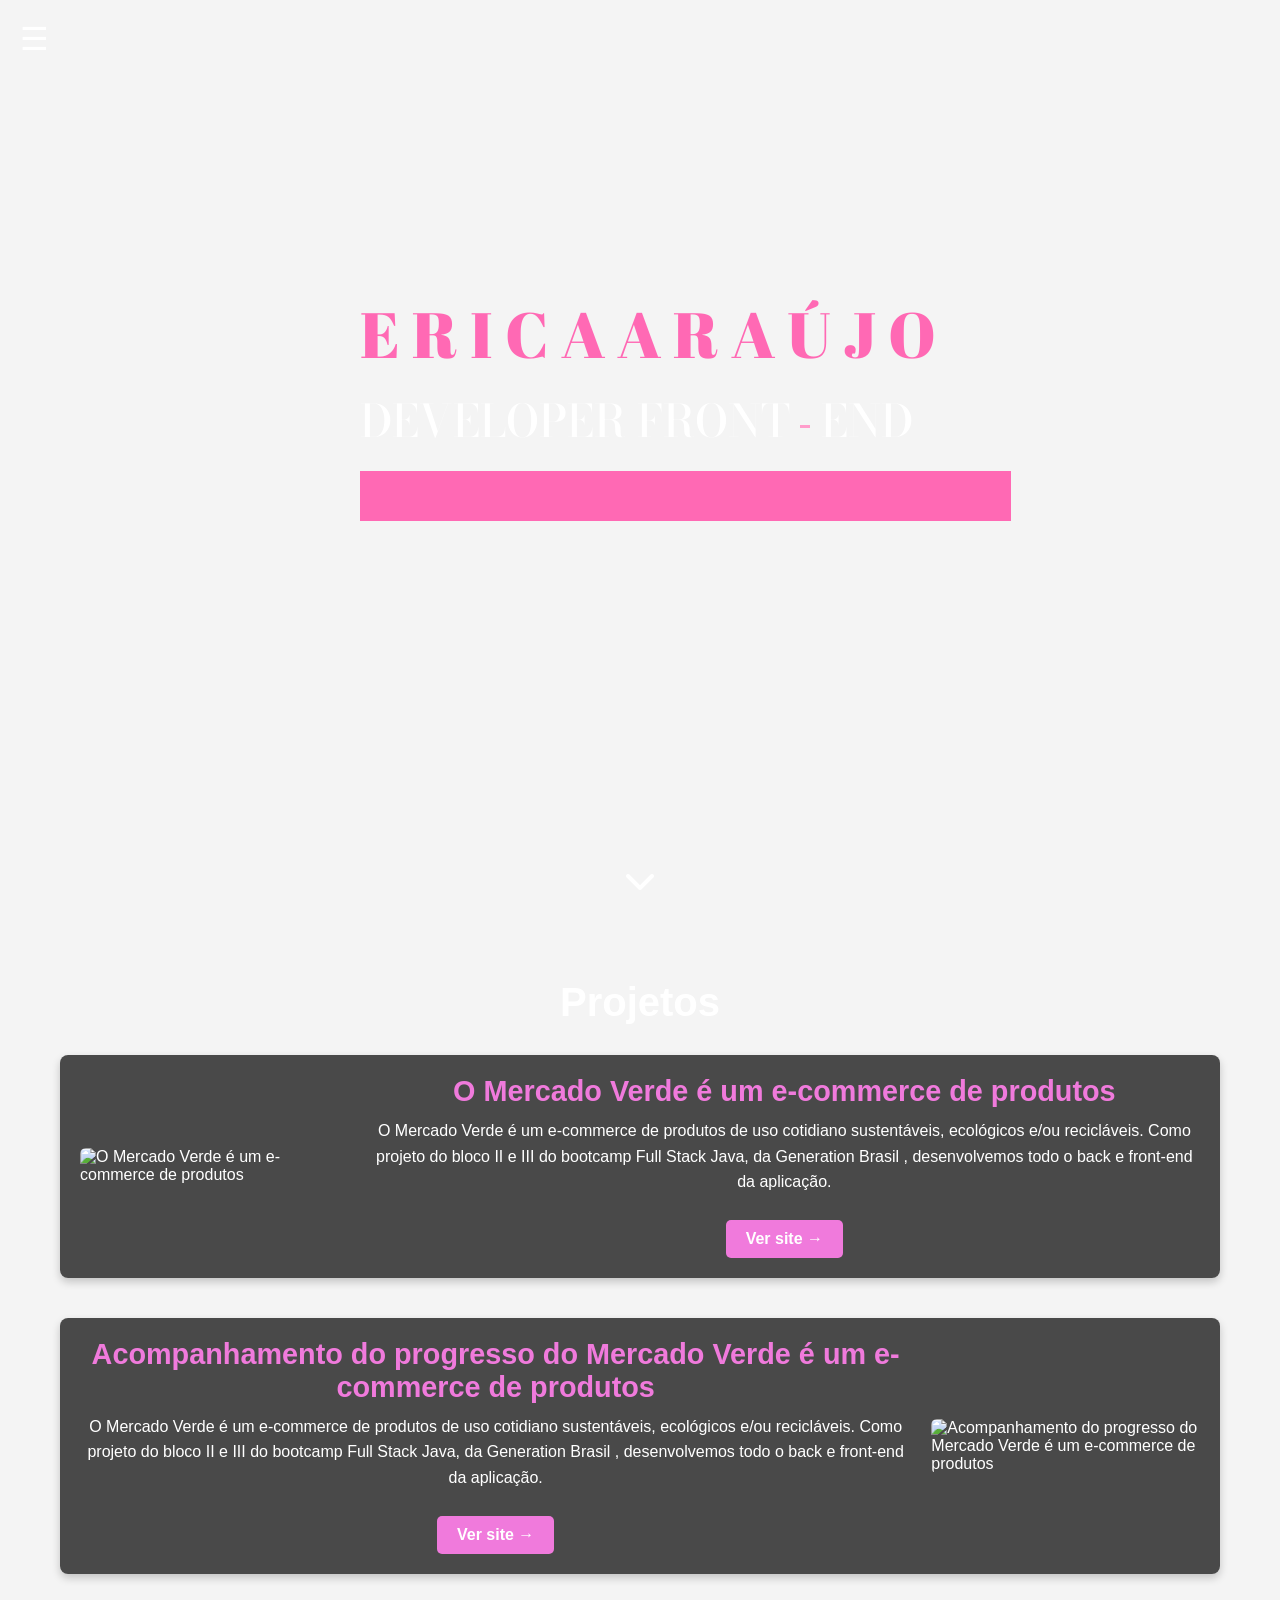
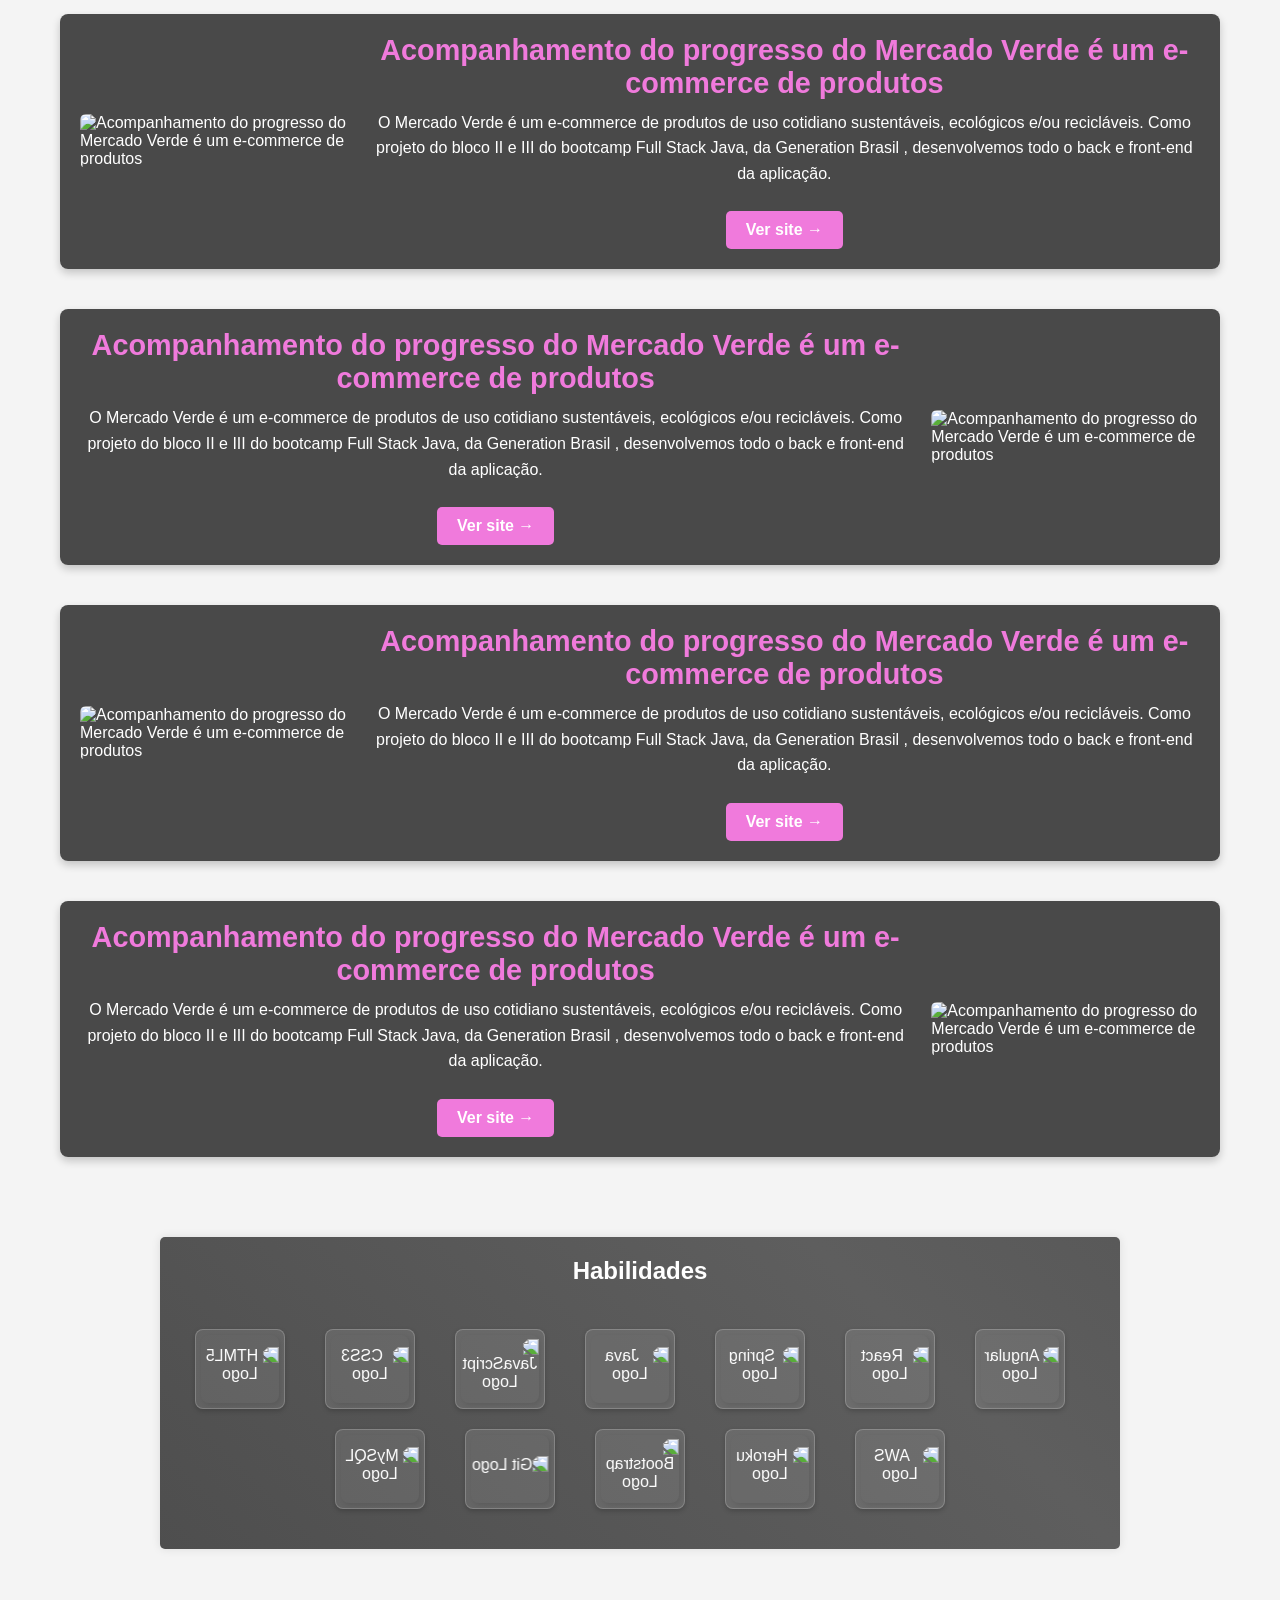
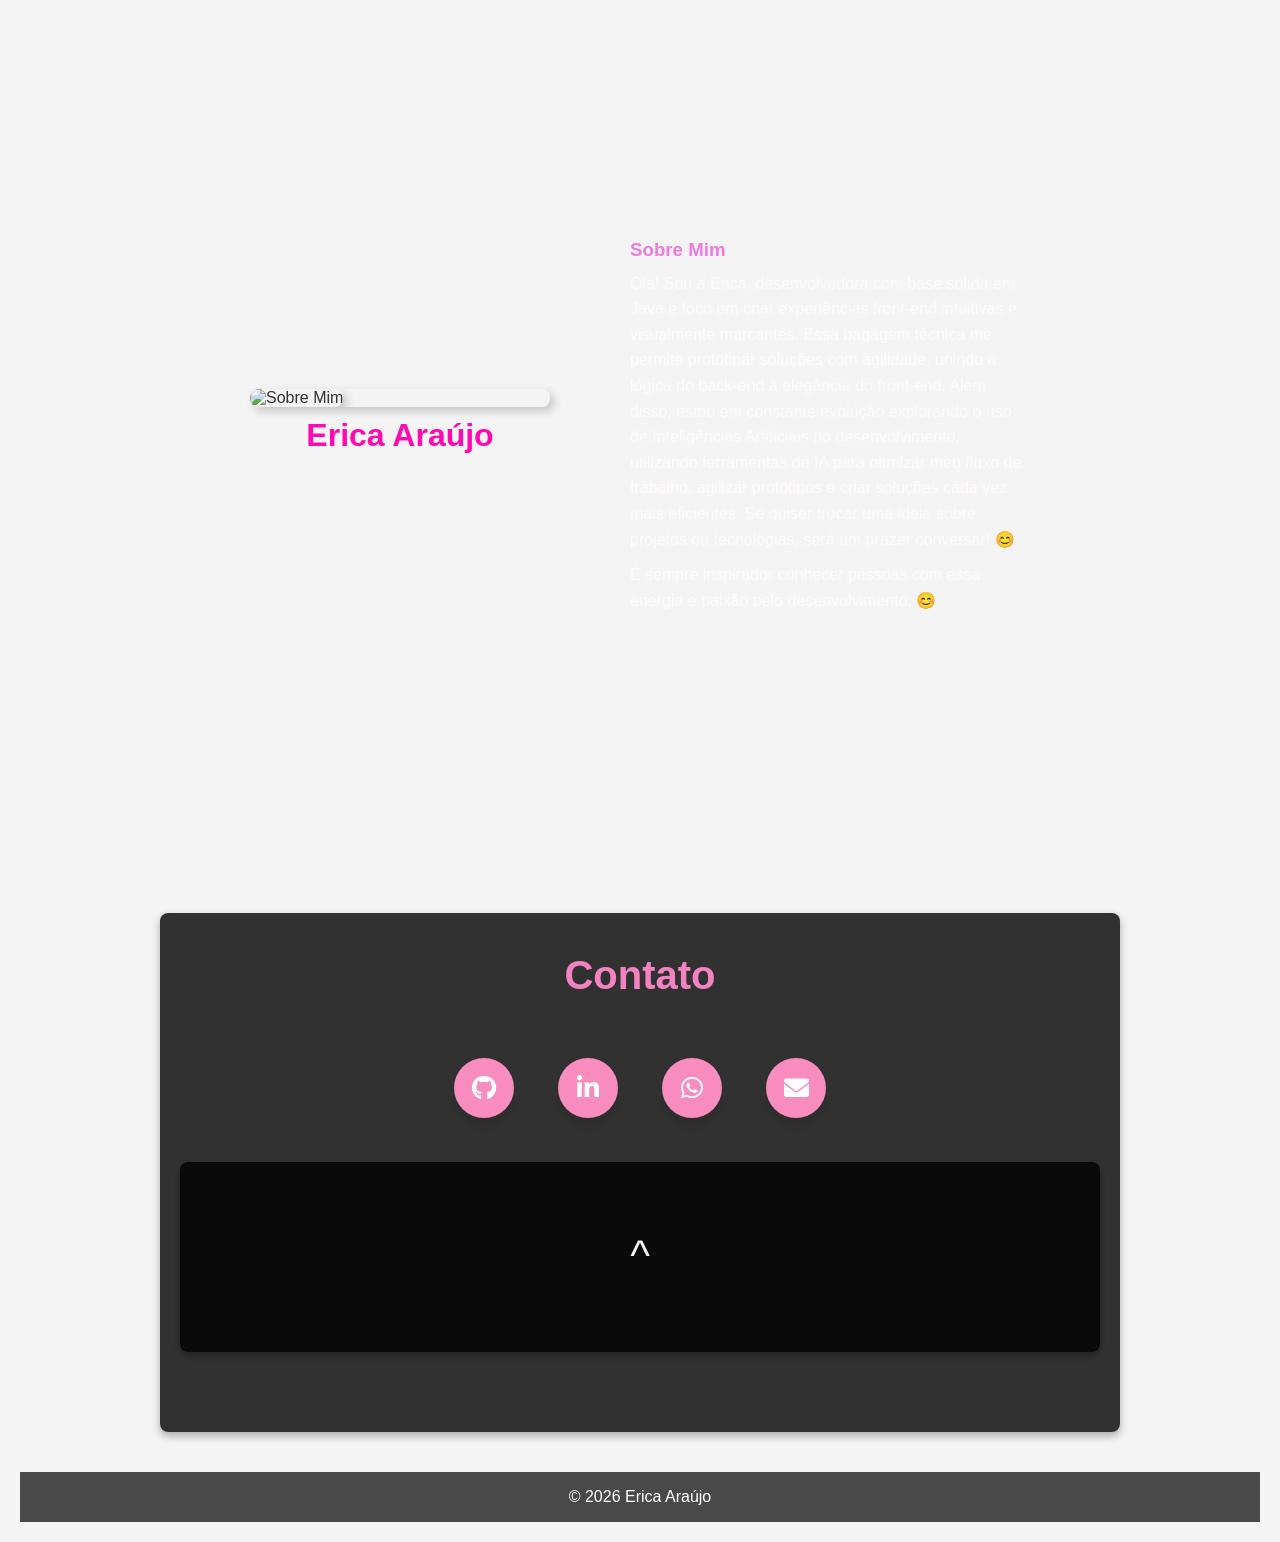
==== commit 1c79b377: "atualização do index.html e css. habilidades,contatos, curriculo." ====
--- a/index.html
+++ b/index.html
@@ -33,7 +33,7 @@
             
             <div class="linha-decorativa"></div>
             <h2 class="profissao">
-                DEVELOPER  FRONT<span class="linha-horizontal"></span> END  
+                DEVELOPER  FRONT<span class="linha-horizontal"></span> END 
             <div id="palavras-rotativas-container">
                 <div class="linha-transicao"></div> 
                 <span id="palavra-rotativa"></span>
@@ -137,76 +137,32 @@
    <section id="habilidades">
     <h2>Habilidades</h2>
     <div class="habilidades-container">
+        
+        <!-- HTML -->
         <div class="habilidade-card">
             <div class="card-inner">
                 <div class="card-front">
                     <img src="imagens/HTML.png" alt="HTML5 Logo">
                 </div>
                 <div class="card-back">
-                    <h3>HTML</h3>
-                </div>
-            </div>
-        </div>
-        <div class="habilidade-card">
-            <div class="card-inner">
-                <div class="card-front">
-                    <img src="imagens/HTML.png" alt="HTML5 Logo">
-                </div>
-                <div class="card-back">
-                    <h3>HTML</h3>
-                </div>
-            </div>
-        </div>
-        <div class="habilidade-card">
-            <div class="card-inner">
-                <div class="card-front">
-                    <img src="imagens/HTML.png" alt="HTML5 Logo">
-                </div>
-                <div class="card-back">
-                    <h3>HTML</h3>
-                </div>
-            </div>
-        </div>
-        <div class="habilidade-card">
-            <div class="card-inner">
-                <div class="card-front">
-                    <img src="imagens/HTML.png" alt="HTML5 Logo">
-                </div>
-                <div class="card-back">
-                    <h3>HTML</h3>
-                </div>
-            </div>
-        </div>
-        <div class="habilidade-card">
-            <div class="card-inner">
-                <div class="card-front">
-                    <img src="imagens/HTML.png" alt="HTML5 Logo">
-                </div>
-                <div class="card-back">
-                    <h3>HTML</h3>
-                </div>
-            </div>
-        </div>
-        <div class="habilidade-card">
-            <div class="card-inner">
-                <div class="card-front">
-                    <img src="imagens/HTML.png" alt="HTML5 Logo">
-                </div>
-                <div class="card-back">
-                    <h3>HTML</h3>
-                </div>
-            </div>
-        </div>
+                    <h3>HTML5</h3>
+                </div>
+            </div>
+        </div>
+
+        <!-- CSS -->
         <div class="habilidade-card">
             <div class="card-inner">
                 <div class="card-front">
                     <img src="imagens/CSS.png" alt="CSS3 Logo">
                 </div>
                 <div class="card-back">
-                    <h3>CSS</h3>
-                </div>
-            </div>
-        </div>
+                    <h3>CSS3</h3>
+                </div>
+            </div>
+        </div>
+
+        <!-- JavaScript -->
         <div class="habilidade-card">
             <div class="card-inner">
                 <div class="card-front">
@@ -217,6 +173,32 @@
                 </div>
             </div>
         </div>
+
+        <!-- Java -->
+        <div class="habilidade-card">
+            <div class="card-inner">
+                <div class="card-front">
+                    <img src="imagens/Java.png" alt="Java Logo">
+                </div>
+                <div class="card-back">
+                    <h3>Java</h3>
+                </div>
+            </div>
+        </div>
+
+        <!-- Spring -->
+        <div class="habilidade-card">
+            <div class="card-inner">
+                <div class="card-front">
+                    <img src="imagens/Spring.png" alt="Spring Logo">
+                </div>
+                <div class="card-back">
+                    <h3>Spring</h3>
+                </div>
+            </div>
+        </div>
+
+        <!-- React -->
         <div class="habilidade-card">
             <div class="card-inner">
                 <div class="card-front">
@@ -227,18 +209,79 @@
                 </div>
             </div>
         </div>
-        
-        <div class="habilidade-card">
-            <div class="card-inner">
-                <div class="card-front">
-                    <img src="imagens/OUTROSCOD.png" alt="[Outra Habilidade] Logo">
-                </div>
-                    <div class="card-back">
-                        <h3>Outra Habilidade</h3>
-                    </div>
-                    
-            </div>
-        </div>
+
+        <!-- Angular -->
+        <div class="habilidade-card">
+            <div class="card-inner">
+                <div class="card-front">
+                    <img src="imagens/Angular.png" alt="Angular Logo">
+                </div>
+                <div class="card-back">
+                    <h3>Angular</h3>
+                </div>
+            </div>
+        </div>
+
+        <!-- MySQL -->
+        <div class="habilidade-card">
+            <div class="card-inner">
+                <div class="card-front">
+                    <img src="imagens/MySQL.png" alt="MySQL Logo">
+                </div>
+                <div class="card-back">
+                    <h3>MySQL</h3>
+                </div>
+            </div>
+        </div>
+
+        <!-- Git -->
+        <div class="habilidade-card">
+            <div class="card-inner">
+                <div class="card-front">
+                    <img src="imagens/Git.png" alt="Git Logo">
+                </div>
+                <div class="card-back">
+                    <h3>Git</h3>
+                </div>
+            </div>
+        </div>
+
+        <!-- Bootstrap -->
+        <div class="habilidade-card">
+            <div class="card-inner">
+                <div class="card-front">
+                    <img src="imagens/Bootstrap.png" alt="Bootstrap Logo">
+                </div>
+                <div class="card-back">
+                    <h3>Bootstrap</h3>
+                </div>
+            </div>
+        </div>
+
+        <!-- Heroku -->
+        <div class="habilidade-card">
+            <div class="card-inner">
+                <div class="card-front">
+                    <img src="imagens/Heroku.png" alt="Heroku Logo">
+                </div>
+                <div class="card-back">
+                    <h3>Heroku</h3>
+                </div>
+            </div>
+        </div>
+
+        <!-- AWS -->
+        <div class="habilidade-card">
+            <div class="card-inner">
+                <div class="card-front">
+                    <img src="imagens/AWS.png" alt="AWS Logo">
+                </div>
+                <div class="card-back">
+                    <h3>AWS</h3>
+                </div>
+            </div>
+        </div>
+
     </div>
 </section>
     
@@ -254,8 +297,12 @@
         </div>
         <div class="sobre-texto">
             <h3>Sobre Mim</h3>
-            <p>Olá! Sou Erica, uma desenvolvedora com uma base sólida em Java, atualmente focada em criar experiências front-end intuitivas e visualmente atraentes. Minha paixão reside em transformar ideias em interfaces digitais que combinam o poder do UX, UI animations e iconografia. Essa familiaridade com código me permite prototipar e validar soluções com agilidade, unindo a lógica do back-end à beleza do front-end. </p>
-            <p>Se você está aberta a compartilhar mais sobre seus projetos ou áreas de interesse no front-end, fique à vontade! É sempre inspirador conhecer pessoas com essa energia e paixão pelo desenvolvimento. 😊</p>
+            <p>Olá! Sou a Erica, desenvolvedora com base sólida em Java e foco em criar experiências front-end intuitivas e visualmente marcantes. Essa bagagem técnica me permite prototipar soluções com agilidade, unindo a lógica do back-end à elegância do front-end.
+
+              Além disso, estou em constante evolução explorando o uso de Inteligências Artificiais no desenvolvimento, utilizando ferramentas de IA para otimizar meu fluxo de trabalho, agilizar protótipos e criar soluções cada vez mais eficientes.
+
+             Se quiser trocar uma ideia sobre projetos ou tecnologias, será um prazer conversar! 😊</p>
+            <p>É sempre inspirador conhecer pessoas com essa energia e paixão pelo desenvolvimento. 😊</p>
         </div>
     </div>
 </section>
@@ -264,44 +311,64 @@
     <h2>Contato</h2>
     <div class="container">
 
-        <div class="button">
-            <div class="icon">
-                <i class="fab fa-facebook-f"></i>
-            </div>
-            <span>Facebook</span>
-        </div>
-
-        <div class="button">
-            <div class="icon">
-                <i class="fab fa-twitter"></i>
-            </div>
-            <span>Twitter</span>
-        </div>
-
-        <div class="button">
-            <div class="icon">
-                <i class="fab fa-instagram"></i>
-            </div>
-            <span>Instagram</span>
-        </div>
-
-        <div class="button">
-            <div class="icon">
-                <i class="fab fa-github"></i>
-            </div>
-            <span>Github</span>
-        </div>
-
-        <div class="button">
-            <div class="icon">
-                <i class="fab fa-youtube"></i>
-            </div>
-            <span>Youtube</span>
-        </div>
+        <!-- Instagram -->
+      
+     <!-- GitHub -->
+       <a href="https://github.com/EricaArj" target="_blank" style="text-decoration: none; color: inherit;">
+           <div class="button">
+              <div class="icon">
+                 <i class="fab fa-github"></i>
+              </div>
+              <span>Github</span>
+          </div>
+      </a>
+
+       <!-- YouTube -->
+       
+
+        <!-- LinkedIn -->
+      <a href="https://www.linkedin.com/in/ericaaraujojw/" target="_blank" style="text-decoration: none; color: inherit;">
+          <div class="button">
+             <div class="icon">
+                 <i class="fab fa-linkedin-in"></i>
+             </div>
+               <span>LinkedIn</span>
+         </div>
+      </a>
+
+
+        <!-- WhatsApp -->
+       <a href="https://wa.me/5511987777668" target="_blank" style="text-decoration: none; color: inherit;">
+          <div class="button">
+             <div class="icon">
+                 <i class="fab fa-whatsapp"></i>
+             </div>
+               <span>WhatsApp</span>
+          </div>
+       </a>
+       <!-- E-mail -->
+      <a href="mailto:erika.f55@hotmail.com" style="text-decoration: none; color: inherit;">
+          <div class="button">
+              <div class="icon">
+                 <i class="fas fa-envelope"></i>
+              </div>
+                <span>E-mail</span>
+         </div>
+       </a>
 
 
 
     </div>
+    <section id="contato">
+     <!-- Seus elementos de contato aqui -->
+
+        <div style="text-align: center; margin-top: 30px;">
+          <a href="#apresentacao" class="btn-topo" title="Voltar ao início">
+         ^
+          </a>
+        </div>
+        
+    </section>
 </section>
     
 
@@ -309,7 +376,7 @@
 
     <footer>
 
-    <p>&copy; 2025 Erica Araújo</p>
+    <p>&copy; 2026 Erica Araújo</p>
 </footer>
 
     <video autoplay loop muted class="video-fundo">
--- a/style.css
+++ b/style.css
@@ -123,14 +123,15 @@
 }
 
 #apresentacao h1.nome-principal {
-    font-size: 2em; /* Tamanho base da fonte */
+    font-size: 4rem !important; /* Força o tamanho grande */
     font-family: "Abril Fatface", serif;
     font-weight: normal;
     margin-bottom: 10px;
     text-align: left;
     color: #FF69B4;
-    word-break: break-word; /* Evita quebras de linha em palavras longas */
-}
+    word-break: break-word;
+}
+
 
 #apresentacao h2.profissao {
     font-size: 2em; /* Tamanho base da fonte */
@@ -154,8 +155,8 @@
 #palavras-rotativas-container {
     margin-top: 15px;
     text-align: left;
-    font-size: 2em; /* Tamanho base da fonte */
-    color: #ff1493;
+    font-size: 10px; /* Tamanho base da fonte */
+    color: #FF69B4;
     position: relative;
     display: inline-block;
 }
@@ -163,7 +164,7 @@
 #palavra-rotativa::before {
     content: "+ ";
     color: #ff9dcb;
-    margin-right: 5px;
+    margin-right: 2px;
 }
 
 .linha-transicao {
@@ -233,7 +234,7 @@
     }
 
     #palavras-rotativas-container {
-        font-size: 2em;
+        font-size: 1em;
     }
 }
 
@@ -257,7 +258,7 @@
     }
 
     #palavras-rotativas-container {
-        font-size: 2em; /* Aumenta a fonte em telas grandes */
+        font-size: 1em; /* Aumenta a fonte em telas grandes */
         text-align: left;
     }
 
@@ -998,9 +999,33 @@
     border-radius: 5px;
     border: 1px solid #eee;
 }
-
-
-
+/* Botão Voltar ao Topo (Apenas a seta) */
+/* Animação da seta subindo e descendo */
+@keyframes pular {
+    0%, 100% {
+        transform: translateY(0);
+    }
+    50% {
+        transform: translateY(-8px); /* Distância que a seta sobe */
+    }
+}
+
+/* Estilo da seta */
+.btn-topo {
+    display: inline-block;
+    text-align: center;
+    color: #f5f5f5; /* Cor rosa do seu site */
+    font-size: 42px; /* Tamanho da seta */
+    font-weight: 300; /* <--- Deixa o traço mais fino e elegante */
+    text-decoration: none;
+    animation: pular 1.5s infinite ease-in-out; /* Faz a animação rodar infinitamente */
+    transition: color 0.3s ease;
+}
+
+/* Efeito ao passar o mouse por cima */
+.btn-topo:hover {
+    color: #f07adc;
+}
 
 
 footer {
